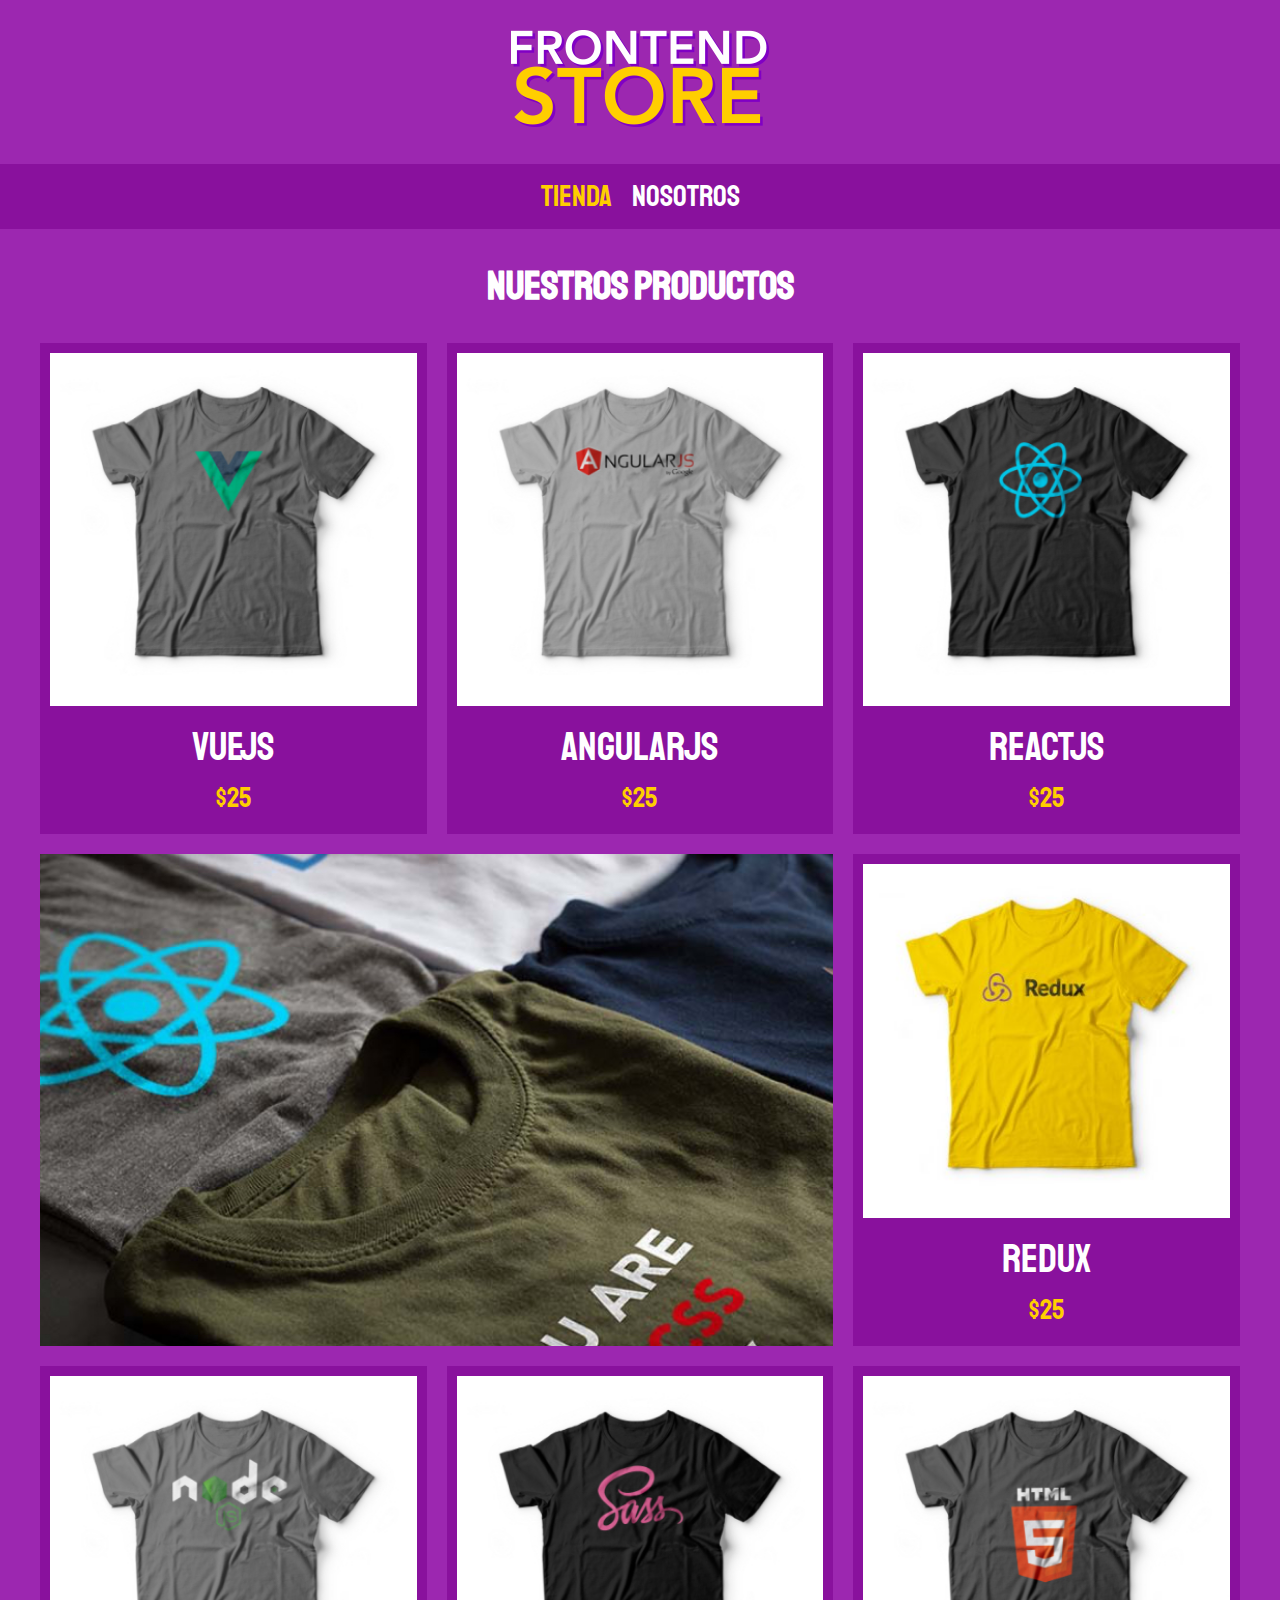
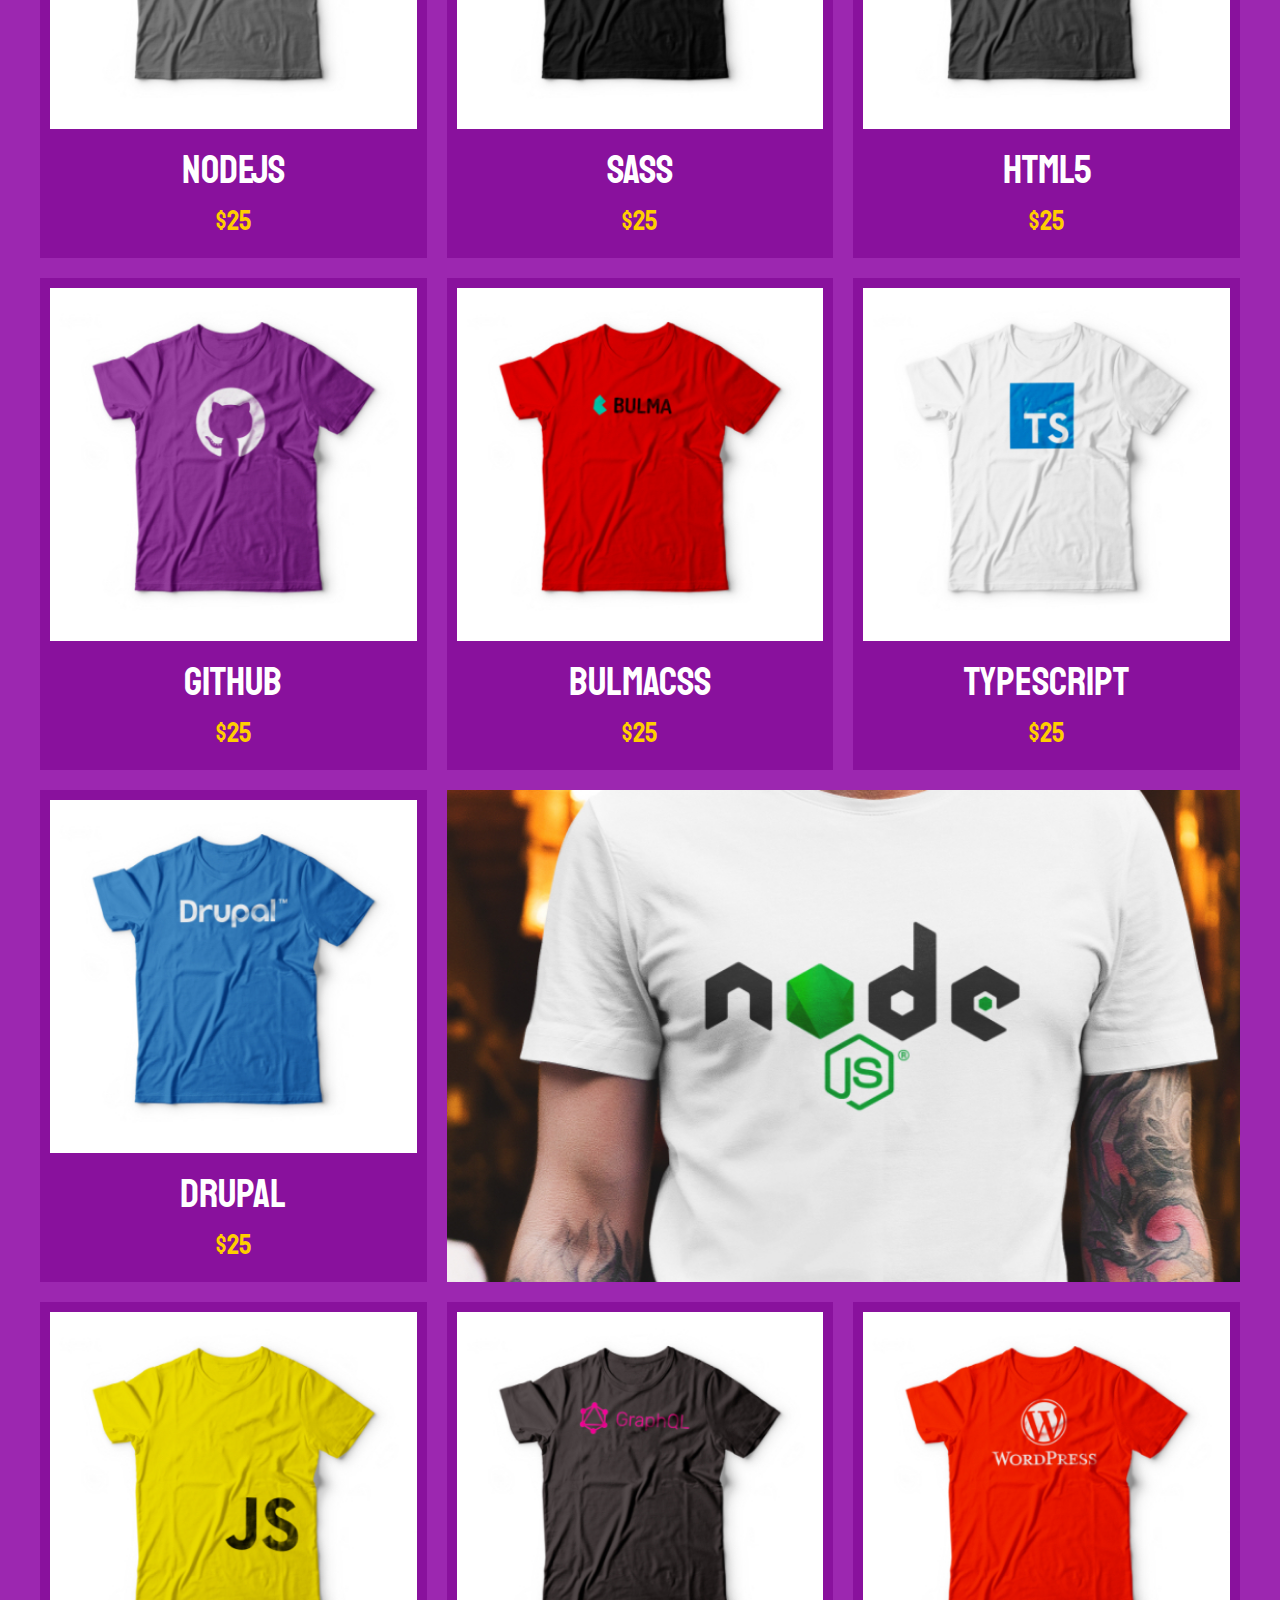
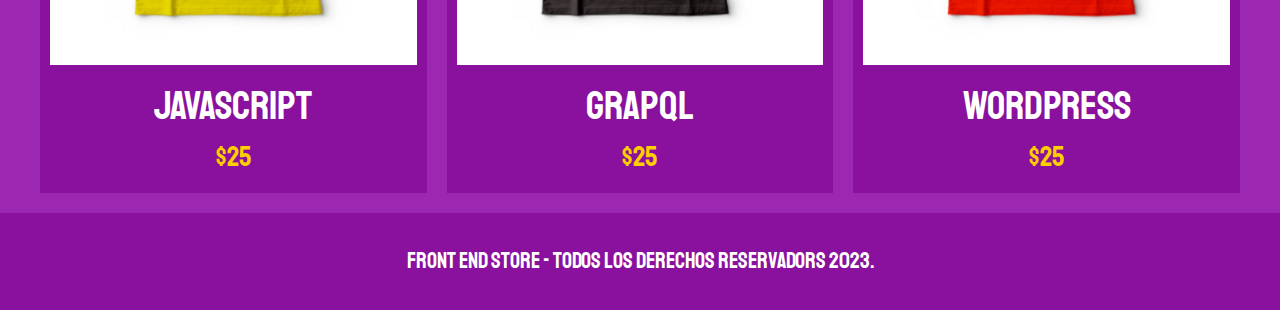
==== index.html @ 61d27ec1 "Cambios1" ====
<!DOCTYPE html>
<html lang="en">
<head>
    <meta charset="UTF-8">
    <meta name="viewport" content="width=device-width, initial-scale=1.0">
    <title>FrontEnd Store</title>
    <link rel="stylesheet" href="CSS/normalize.css">
    <link rel="preconnect" href="https://fonts.googleapis.com">
    <link rel="preconnect" href="https://fonts.gstatic.com" crossorigin>
    <link href="https://fonts.googleapis.com/css2?family=Staatliches&display=swap" rel="stylesheet">
    <link rel="stylesheet" href="CSS/styles.css">
</head>
<body>
    <header class="header">
        <a href="index.html">
            <img class="header__logo" src="img/logo.png" alt="Logotipo">
        </a>
    </header>
    <nav class="navegacion">
        <a class="navegacion__enlace navegacion__enlace--activo" href="index.html">Tienda</a>
        <a class="navegacion__enlace" href="nosotros.htm">Nosotros</a>
    </nav>

    <main class="contenedor">
        <h1>Nuestros Productos</h1>

    <div class="grid">
            <div class="producto">
                <a href="producto.html">
                    <img class="producto__imagen" src="img/1.jpg" alt="imagen camisa">
                    <div class="producto__informacion">
                        <p class="producto__nombre">VueJS</p>
                        <p class="producto__precio">$25</p>
                    </div>
                </a>

            </div>

        
       
            <div class="producto">
                <a href="producto.html">
                    <img class="producto__imagen" src="img/2.jpg" alt="imagen camisa">
                    <div class="producto__informacion">
                        <p class="producto__nombre">AngularJS</p>
                        <p class="producto__precio">$25</p>
                    </div>
                </a>

            </div>

       
        
            <div class="producto">
                <a href="producto.html">
                    <img class="producto__imagen" src="img/3.jpg" alt="imagen camisa">
                    <div class="producto__informacion">
                        <p class="producto__nombre">ReactJS</p>
                        <p class="producto__precio">$25</p>
                    </div>
                </a>

            </div>

        
       
            <div class="producto">
                <a href="producto.html">
                    <img class="producto__imagen" src="img/4.jpg" alt="imagen camisa">
                    <div class="producto__informacion">
                        <p class="producto__nombre">Redux</p>
                        <p class="producto__precio">$25</p>
                    </div>
                </a>

            </div>

        
       
            <div class="producto">
                <a href="producto.html">
                    <img class="producto__imagen" src="img/5.jpg" alt="imagen camisa">
                    <div class="producto__informacion">
                        <p class="producto__nombre">NodeJS</p>
                        <p class="producto__precio">$25</p>
                    </div>
                </a>

            </div>

        
        
            <div class="producto">
                <a href="producto.html">
                    <img class="producto__imagen" src="img/6.jpg" alt="imagen camisa">
                    <div class="producto__informacion">
                        <p class="producto__nombre">SASS</p>
                        <p class="producto__precio">$25</p>
                    </div>
                </a>

            </div>

       
       
            <div class="producto">
                <a href="producto.html">
                    <img class="producto__imagen" src="img/7.jpg" alt="imagen camisa">
                    <div class="producto__informacion">
                        <p class="producto__nombre">HTML5</p>
                        <p class="producto__precio">$25</p>
                    </div>
                </a>

            </div>

        
       
            <div class="producto">
                <a href="producto.html">
                    <img class="producto__imagen" src="img/8.jpg" alt="imagen camisa">
                    <div class="producto__informacion">
                        <p class="producto__nombre">Github</p>
                        <p class="producto__precio">$25</p>
                    </div>
                </a>

            </div>

       
        
            <div class="producto">
                <a href="producto.html">
                    <img class="producto__imagen" src="img/9.jpg" alt="imagen camisa">
                    <div class="producto__informacion">
                        <p class="producto__nombre">BulmaCSS</p>
                        <p class="producto__precio">$25</p>
                    </div>
                </a>

            </div>

        
       
            <div class="producto">
                <a href="producto.html">
                    <img class="producto__imagen" src="img/10.jpg" alt="imagen camisa">
                    <div class="producto__informacion">
                        <p class="producto__nombre">TypeScript</p>
                        <p class="producto__precio">$25</p>
                    </div>
                </a>

            </div>

        
        
            <div class="producto">
                <a href="producto.html">
                    <img class="producto__imagen" src="img/11.jpg" alt="imagen camisa">
                    <div class="producto__informacion">
                        <p class="producto__nombre">Drupal</p>
                        <p class="producto__precio">$25</p>
                    </div>
                </a>

            </div>

        
       
            <div class="producto">
                <a href="producto.html">
                    <img class="producto__imagen" src="img/12.jpg" alt="imagen camisa">
                    <div class="producto__informacion">
                        <p class="producto__nombre">JavaScript</p>
                        <p class="producto__precio">$25</p>
                    </div>
                </a>

            </div>

        
        
            <div class="producto">
                <a href="producto.html">
                    <img class="producto__imagen" src="img/13.jpg" alt="imagen camisa">
                    <div class="producto__informacion">
                        <p class="producto__nombre">GrapQL</p>
                        <p class="producto__precio">$25</p>
                    </div>
                </a>

            </div>

        
        
            <div class="producto">
                <a href="producto.html">
                    <img class="producto__imagen" src="img/14.jpg" alt="imagen camisa">
                    <div class="producto__informacion">
                        <p class="producto__nombre">WordPress</p>
                        <p class="producto__precio">$25</p>
                    </div>
                </a>

            </div>

            <div class="grafico grafico--camisas"></div>
        <div class="grafico grafico--node"></div>

        </div> <!-- .producto-->
        
        

    </main>

    <footer class="footer">
        <p class="footer__texto">Front End Store - Todos los derechos reservadors 2023.</p>
    </footer>
</body>
</html>
---- CSS/styles.css ----
:root{
    --primario: #9C27B0;
    --primarioOscuro: #89119D;
    --secundario: #FFCE00;
    --secundarioOscuro: rgb(233,287,2);
    --blanco: #FFF;
    --negro: #000;

    --fuentePrincipal:'Staatliches', sans-serif;
}
html {
    box-sizing: border-box;
    font-size: 62.5%;
  }
  *, *:before, *:after {
    box-sizing: inherit;
  }

  /* Globales */

  body{
    background-color: var(--primario);
    font-size: 1.6rem;
    line-height: 1.5;
  }

  p{
    font-size: 1.8rem;
    font-family: Arial, Helvetica, sans-serif;
    color: var(--blanco)
  }

  a{
    text-decoration: none;
  }

  img{
    max-width: 100%;
  }

  .contenedor{
    max-width: 120rem;
    margin: 0 auto;
  }
  h1,h2,h3{
    text-align: center;
    color: var(--blanco);
    font-family: var(--fuentePrincipal);
  }
  h1{
    font-size: 4rem;
  }
  h2{
    font-size: 3.2rem;
  }
  h3{
    font-size: 2.4rem;
  }
/** header **/
.header{
    display: flex;
    justify-content: center;
}
.header__logo{
    margin: 3rem 0 ;
}
/** footer**/

.footer{
    background-color: var(--primarioOscuro) ;
    padding: 1rem 0;
    margin-top: 2rem;
}

.footer__texto{
    font-family: var(--fuentePrincipal);
    text-align: center;
    font-size: 2.2rem;
}


/** Navegacion **/
.navegacion{

    background-color: var(--primarioOscuro);
    padding: 1rem 0;
    display: flex;
    justify-content: center;
    gap: 2rem;
}
.navegacion__enlace{
    font-family: var(--fuentePrincipal);
    color: var(--blanco);
    font-size: 3rem;
}

.navegacion__enlace--activo,
.navegacion__enlace:hover{
    color: var(--secundario); 
}

/**grid**/

.grid{
    display: grid;
    grid-template-columns: repeat(2,1fr);
    gap: 2rem;
} 
@media (min-width: 768px) {
    .grid{
      grid-template-columns: repeat(3,1fr);
    }
}


/**Productos**/
.producto{
  background-color: var(--primarioOscuro);
  padding: 1rem;
}

.producto__imagen{
  width: 100%;

}

.producto__informacion{

}

.producto__nombre{
  font-size: 4rem;

}

.producto__precio{
  font-size: 2.8rem;
  color: var(--secundario);

}

.producto__nombre,
.producto__precio{
  font-family: var(--fuentePrincipal);
  margin: 1rem 0 ;
  text-align: center;
  line-height: 1.2;
}

/** graficos **/

.grafico{
  min-height: 30rem;
  background-repeat: no-repeat;
  background-size: cover;
  grid-column: 1 / 3;
}
.grafico--camisas{
  grid-row: 2 / 3;
  background-image: url(../img/grafico1.jpg);

}
.grafico--node{
  background-image: url(../img/grafico2.jpg);
  grid-row: 8 / 9;
}

@media (min-width:768px ) {
  .grafico--node{
    grid-row: 5 / 6;
    grid-column: 2 / 4;
  
  }
}
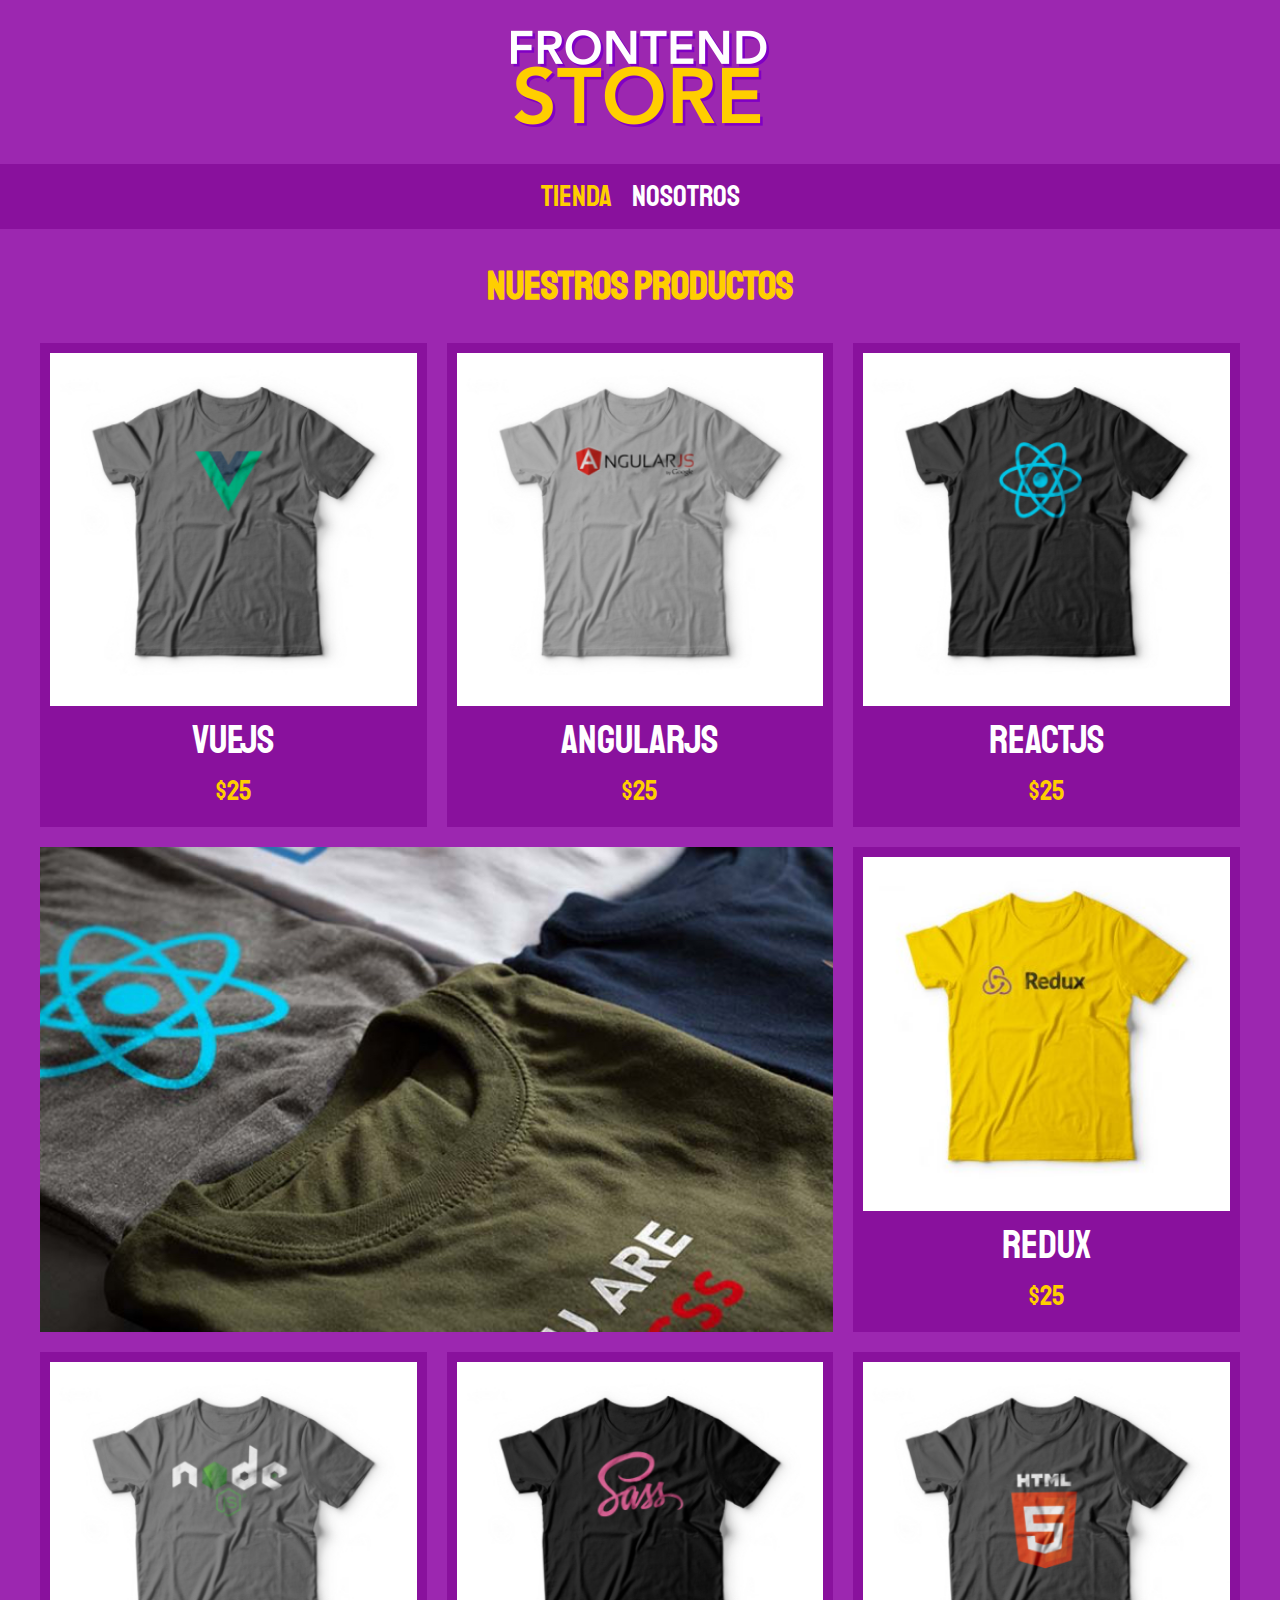
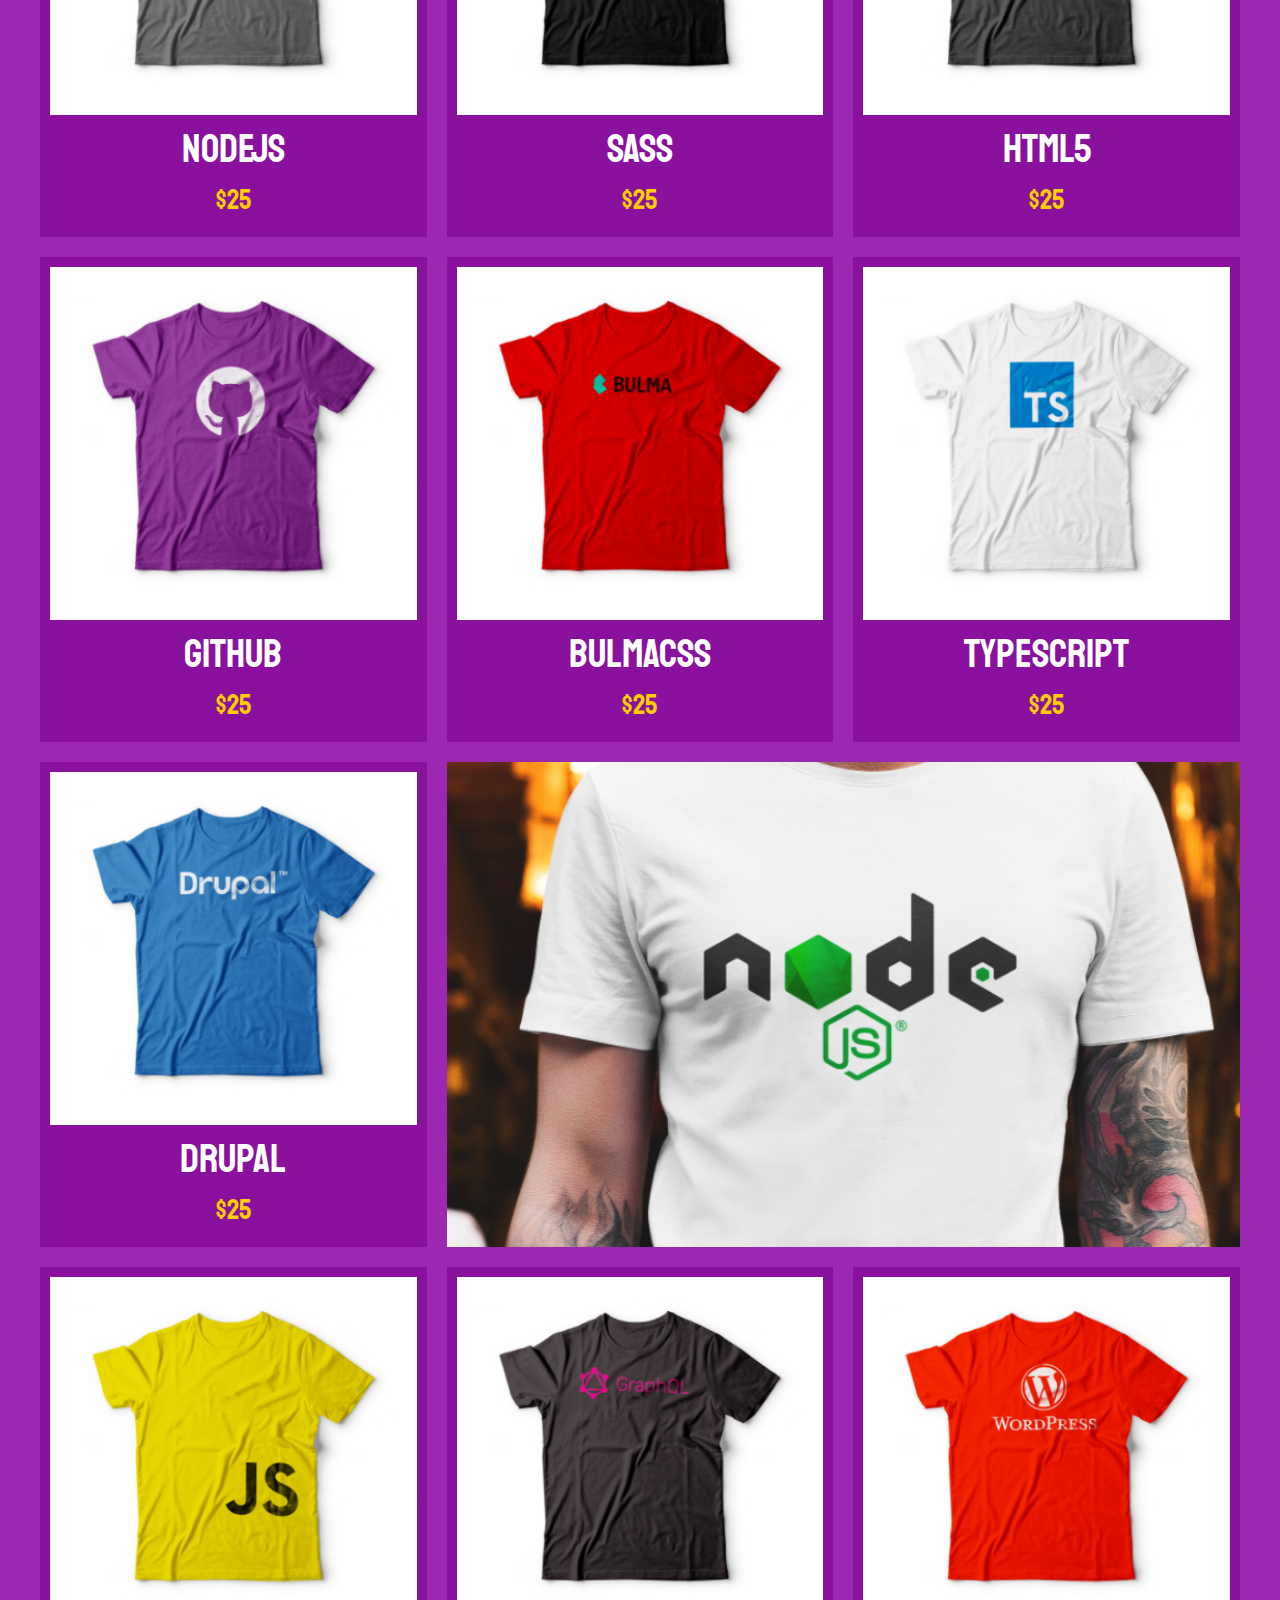
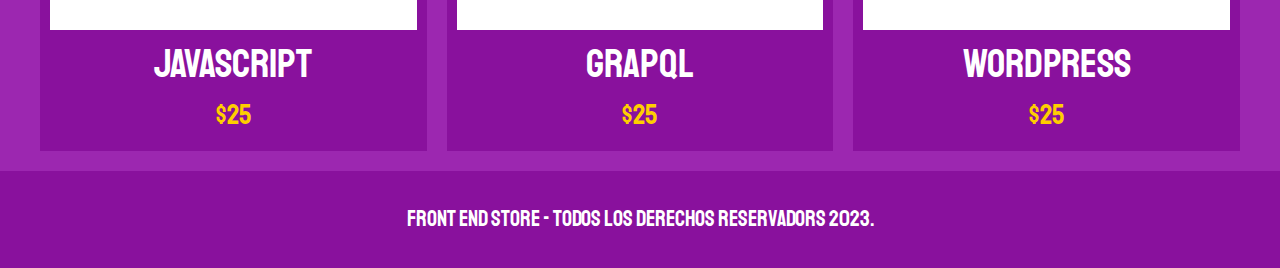
==== commit 6c875bcd: "1502" ====
--- a/index.html
+++ b/index.html
@@ -22,7 +22,7 @@
     </nav>
 
     <main class="contenedor">
-        <h1>Nuestros Productos</h1>
+        <h1 class="titleP">Nuestros Productos</h1>
 
     <div class="grid">
             <div class="producto">
@@ -208,7 +208,7 @@
             <div class="grafico grafico--camisas"></div>
         <div class="grafico grafico--node"></div>
 
-        </div> <!-- .producto-->
+        </div> <!-- .productos-->
         
         
 
--- a/CSS/styles.css
+++ b/CSS/styles.css
@@ -112,6 +112,17 @@
     }
 }
 
+.gridnosotros{
+  display: grid;
+  grid-template-columns: repeat(1,1fr);
+  gap: 2rem;
+} 
+@media (min-width: 768px) {
+  .gridnosotros{
+    grid-template-columns: repeat(2,1fr);
+  }
+}
+
 
 /**Productos**/
 .producto{
@@ -172,4 +183,56 @@
   
   }
 }
-
+/** nosotros **/
+.descripcioNosotros{
+  font-family: var(--fuentePrincipal);
+    color: var(--blanco);
+    font-size: 3rem;
+    
+}
+.titleP{
+  color: var(--secundario);
+  text-transform: uppercase;
+}
+
+.producto__imagen{
+  grid-row: 1 / 2;
+  width: 100%;
+  display: flex;
+  justify-content: center;
+}
+@media (min-width:768px ) {
+ .producto__imagen{
+    grid-row: 1 / 2;
+    grid-column: 2 / 2;
+  
+  }
+}
+.descripcionicono__title{
+  text-align: center;
+  color: var(--secundario);
+  font-family: var(--fuentePrincipal);
+  text-transform: uppercase;
+  font-size: 2.4rem;
+}
+.descripcionicono__descripcion{
+  margin: 1rem 0 ;
+  text-align: center;
+  line-height: 1.2;
+  font-stretch: condensed;
+}
+.icono_imagen{
+  width: 100%;
+  display: flex;
+  justify-content: center;
+}
+.grid2{
+  display: grid;
+  grid-template-columns: repeat(2,1fr);
+  gap: 2rem;
+}
+@media (min-width:768px ) {
+  .grid2{
+    grid-template-columns: repeat(4,1fr);
+   }
+ }